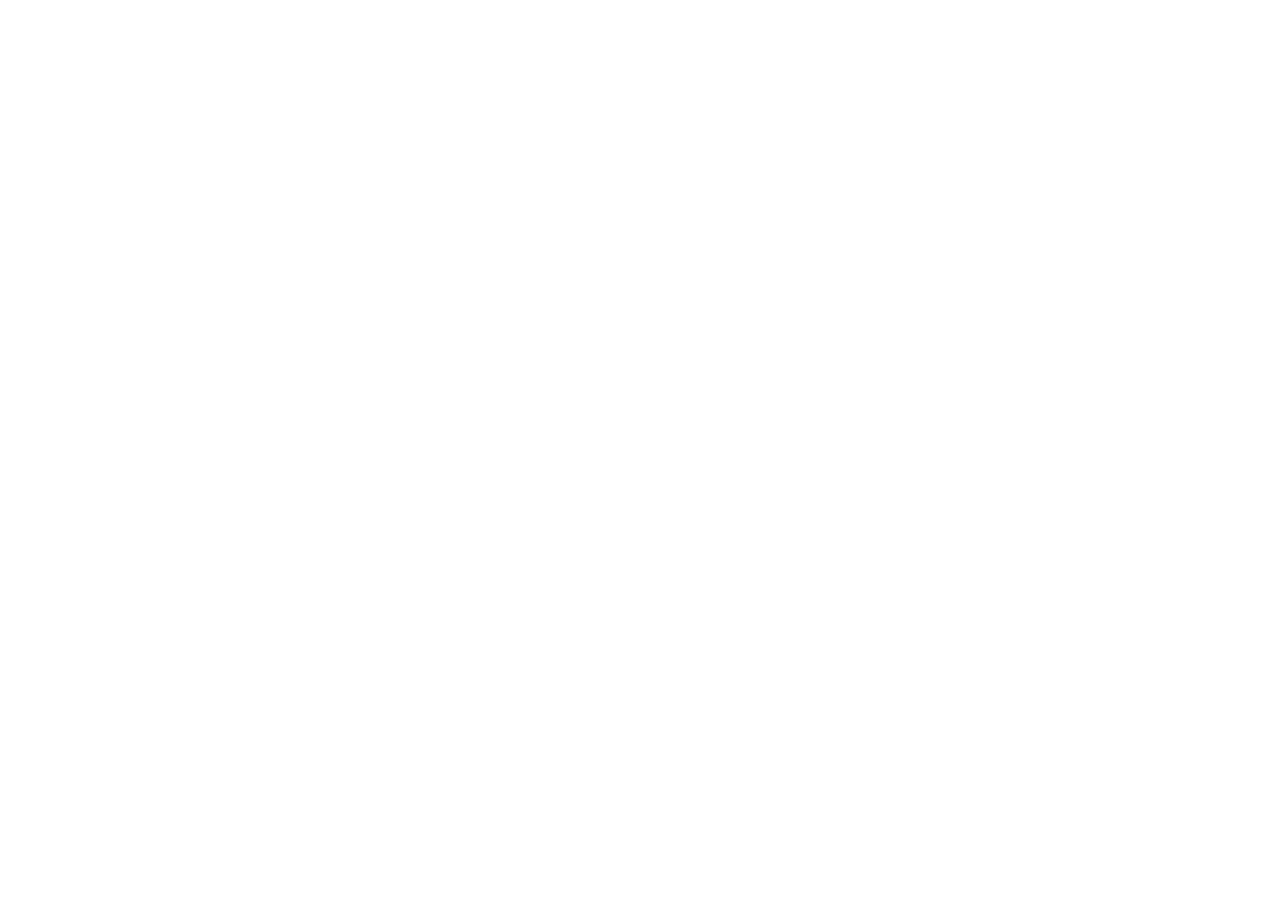
==== template.html @ a3816544 "added template file" ====
<!DOCTYPE html>
<html lang="en">
<head>
    <meta charset="UTF-8">
    <meta http-equiv="X-UA-Compatible" content="IE=edge">
    <meta name="viewport" content="width=device-width, initial-scale=1.0">
    <title>Document</title>
</head>
<body>
    
</body>
</html>
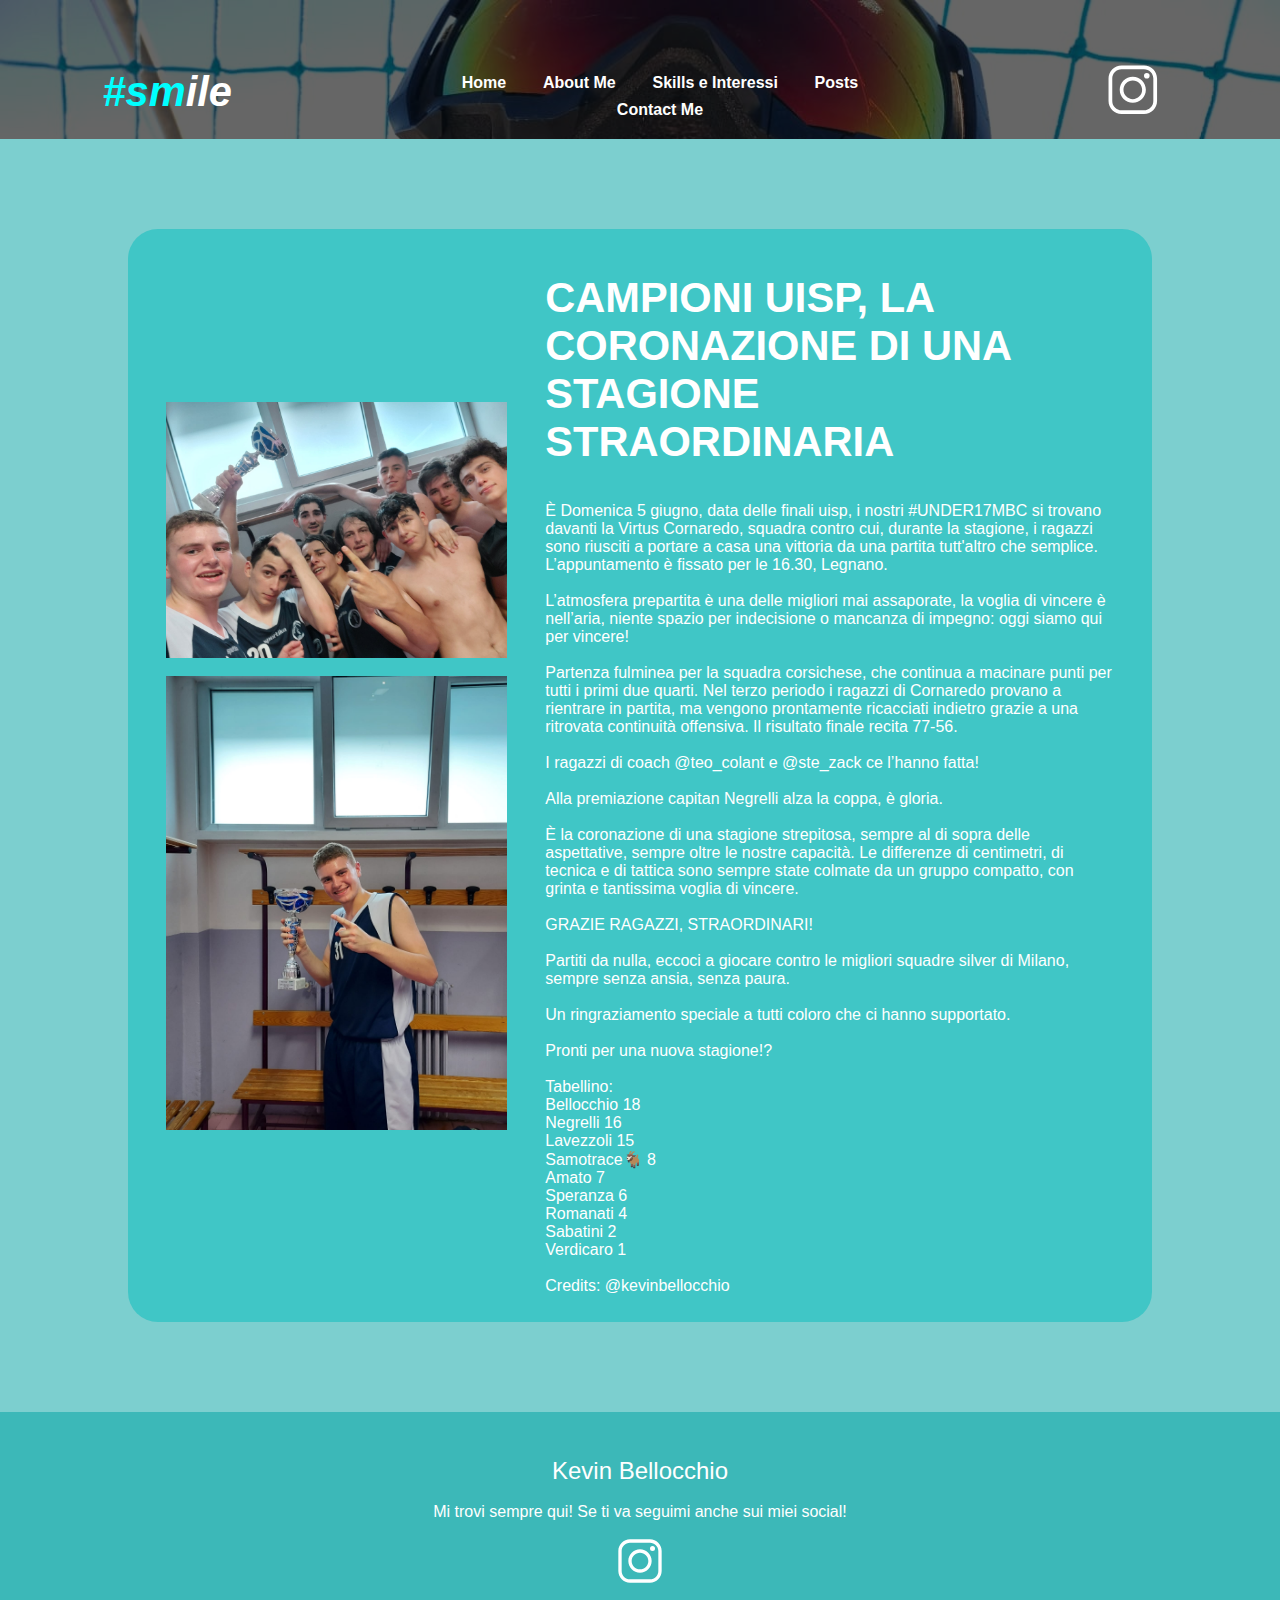
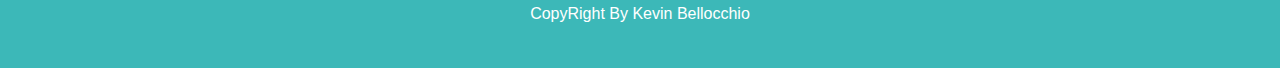
==== commit 45315c61: "added post template" ====
--- a/template.html
+++ b/template.html
@@ -4,9 +4,99 @@
     <meta charset="UTF-8">
     <meta http-equiv="X-UA-Compatible" content="IE=edge">
     <meta name="viewport" content="width=device-width, initial-scale=1.0">
-    <title>Document</title>
+    <link href="https://fonts.googleapis.com/css2?family=Josefin+Sans:ital,wght@0,100;0,200;0,300;0,400;0,500;0,600;0,700;1,100;1,200;1,300;1,400;1,500;1,600;1,700&display=swap" rel="stylesheet">
+    <link rel="stylesheet" href="style.css">
+    <link rel="stylesheet" href="tempstyles.css">
+    <title>Template</title>
 </head>
 <body>
-    
+
+    <div class="introduzione">
+        <nav class="main-nav">
+            <h3 class="logo"><span class="span-logo">#sm</span>ile</h3>
+            <ul>
+                <li><a href="index.html">Home</a></li>
+                <li><a href="#AboutMe">About Me</a></li>
+                <li><a href="#SkillsInteressi">Skills e Interessi</a></li>                
+                <li><a href="template.html">Posts</a></li>
+                <li><a href="template.html">Contact Me</a></li>
+            </ul>
+            <div>
+                <a href="https://www.instagram.com/kevinbellocchio/" target="_blank" rel="noopener noreferrer">
+                <svg xmlns="http://www.w3.org/2000/svg" x="0px" y="0px"
+                width="7vw" height="7vw"
+                viewBox="0 0 48 48"
+                style=" fill:#000000;"><radialGradient id="yOrnnhliCrdS2gy~4tD8ma" cx="19.38" cy="42.035" r="44.899" gradientUnits="userSpaceOnUse"><stop offset="0" stop-color="#fd5"></stop><stop offset=".328" stop-color="#ff543f"></stop><stop offset=".348" stop-color="#fc5245"></stop><stop offset=".504" stop-color="#e64771"></stop><stop offset=".643" stop-color="#d53e91"></stop><stop offset=".761" stop-color="#cc39a4"></stop><stop offset=".841" stop-color="#c837ab"></stop></radialGradient><path fill="url(#undefined)" d="M34.017,41.99l-20,0.019c-4.4,0.004-8.003-3.592-8.008-7.992l-0.019-20	c-0.004-4.4,3.592-8.003,7.992-8.008l20-0.019c4.4-0.004,8.003,3.592,8.008,7.992l0.019,20	C42.014,38.383,38.417,41.986,34.017,41.99z"></path><radialGradient id="yOrnnhliCrdS2gy~4tD8mb" cx="11.786" cy="5.54" r="29.813" gradientTransform="matrix(1 0 0 .6663 0 1.849)" gradientUnits="userSpaceOnUse"><stop offset="0" stop-color="#4168c9"></stop><stop offset=".999" stop-color="#4168c9" stop-opacity="0"></stop></radialGradient><path fill="url(#undefined)" d="M34.017,41.99l-20,0.019c-4.4,0.004-8.003-3.592-8.008-7.992l-0.019-20	c-0.004-4.4,3.592-8.003,7.992-8.008l20-0.019c4.4-0.004,8.003,3.592,8.008,7.992l0.019,20	C42.014,38.383,38.417,41.986,34.017,41.99z"></path><path fill="#fff" d="M24,31c-3.859,0-7-3.14-7-7s3.141-7,7-7s7,3.14,7,7S27.859,31,24,31z M24,19c-2.757,0-5,2.243-5,5	s2.243,5,5,5s5-2.243,5-5S26.757,19,24,19z"></path><circle cx="31.5" cy="16.5" r="1.5" fill="#fff"></circle><path fill="#fff" d="M30,37H18c-3.859,0-7-3.14-7-7V18c0-3.86,3.141-7,7-7h12c3.859,0,7,3.14,7,7v12	C37,33.86,33.859,37,30,37z M18,13c-2.757,0-5,2.243-5,5v12c0,2.757,2.243,5,5,5h12c2.757,0,5-2.243,5-5V18c0-2.757-2.243-5-5-5H18z"></path></svg>
+                </a>
+            </div>
+        </nav>
+    </div>
+
+    <div class="post-wrapper">
+        <div class="post card">
+            <div class="post-image">
+                <img src="./src/campioniuisp.jpeg" alt="">
+                <img src="./src/kevincampioneuisp.jpeg" alt="">
+            </div>
+            <div class="description-wrapper">
+                <div class="post-title">
+                    <h3>CAMPIONI UISP, LA CORONAZIONE DI UNA STAGIONE STRAORDINARIA
+                    </h1>
+                </div>
+                <div class="post-content">
+                    <p>È Domenica 5 giugno, data delle finali uisp, i nostri #UNDER17MBC si trovano davanti la Virtus Cornaredo, squadra contro cui, durante la stagione, i ragazzi sono riusciti a portare a casa una vittoria da una partita tutt'altro che semplice. L’appuntamento  è fissato per le 16.30, Legnano. <br><br>
+
+                        L’atmosfera prepartita è una delle migliori mai assaporate, la voglia di vincere è nell’aria, niente spazio per indecisione o mancanza di impegno: oggi siamo qui per vincere! <br><br>
+                        
+                        Partenza fulminea per la squadra corsichese, che continua a macinare punti per tutti i primi due quarti. Nel terzo periodo i ragazzi di Cornaredo provano a rientrare in partita, ma vengono prontamente ricacciati indietro grazie a una ritrovata continuità offensiva. 
+                        Il risultato finale recita 77-56. <br><br>
+                        
+                        I ragazzi di coach @teo_colant e @ste_zack ce l’hanno fatta! <br><br>
+                        
+                        Alla premiazione capitan Negrelli alza la coppa, è gloria. <br><br>
+                        
+                        È la coronazione di una stagione strepitosa, sempre al di sopra delle aspettative, sempre oltre le nostre capacità. Le differenze di centimetri, di tecnica e di tattica sono sempre state colmate da un gruppo compatto, con grinta e tantissima voglia di vincere. <br><br>
+                        
+                        GRAZIE RAGAZZI, STRAORDINARI! <br><br>
+                        
+                        Partiti da nulla, eccoci a giocare contro le migliori squadre silver di Milano, sempre senza ansia, senza paura. <br><br>
+                        
+                        Un ringraziamento speciale a tutti coloro che ci hanno supportato. <br><br>
+                        
+                        Pronti per una nuova stagione!? <br><br>
+                        
+                        Tabellino: <br>
+                        Bellocchio 18 <br>
+                        Negrelli 16 <br>
+                        Lavezzoli  15 <br>
+                        Samotrace🐐  8 <br>
+                        Amato 7 <br>
+                        Speranza 6 <br>
+                        Romanati 4 <br>
+                        Sabatini  2 <br>
+                        Verdicaro 1 <br><br>
+                        
+                        Credits: @kevinbellocchio
+                        </p>
+                </div>
+            </div>
+        </div>
+    </div>
+
+
+    <div class="footer">
+        <p class="name">Kevin Bellocchio</p>
+        <p>Mi trovi sempre qui! Se ti va seguimi anche sui miei social!</p>
+        <a href="https://www.instagram.com/kevinbellocchio/" target="_blank" rel="noopener noreferrer">
+            <svg xmlns="http://www.w3.org/2000/svg" x="0px" y="0px"
+            width="80" height="80"
+            viewBox="0 0 48 48"
+            style=" fill:#000000;"><radialGradient id="yOrnnhliCrdS2gy~4tD8ma" cx="19.38" cy="42.035" r="44.899" gradientUnits="userSpaceOnUse"><stop offset="0" stop-color="#fd5"></stop><stop offset=".328" stop-color="#ff543f"></stop><stop offset=".348" stop-color="#fc5245"></stop><stop offset=".504" stop-color="#e64771"></stop><stop offset=".643" stop-color="#d53e91"></stop><stop offset=".761" stop-color="#cc39a4"></stop><stop offset=".841" stop-color="#c837ab"></stop></radialGradient><path fill="url(#undefined)" d="M34.017,41.99l-20,0.019c-4.4,0.004-8.003-3.592-8.008-7.992l-0.019-20	c-0.004-4.4,3.592-8.003,7.992-8.008l20-0.019c4.4-0.004,8.003,3.592,8.008,7.992l0.019,20	C42.014,38.383,38.417,41.986,34.017,41.99z"></path><radialGradient id="yOrnnhliCrdS2gy~4tD8mb" cx="11.786" cy="5.54" r="29.813" gradientTransform="matrix(1 0 0 .6663 0 1.849)" gradientUnits="userSpaceOnUse"><stop offset="0" stop-color="#4168c9"></stop><stop offset=".999" stop-color="#4168c9" stop-opacity="0"></stop></radialGradient><path fill="url(#undefined)" d="M34.017,41.99l-20,0.019c-4.4,0.004-8.003-3.592-8.008-7.992l-0.019-20	c-0.004-4.4,3.592-8.003,7.992-8.008l20-0.019c4.4-0.004,8.003,3.592,8.008,7.992l0.019,20	C42.014,38.383,38.417,41.986,34.017,41.99z"></path><path fill="#fff" d="M24,31c-3.859,0-7-3.14-7-7s3.141-7,7-7s7,3.14,7,7S27.859,31,24,31z M24,19c-2.757,0-5,2.243-5,5	s2.243,5,5,5s5-2.243,5-5S26.757,19,24,19z"></path><circle cx="31.5" cy="16.5" r="1.5" fill="#fff"></circle><path fill="#fff" d="M30,37H18c-3.859,0-7-3.14-7-7V18c0-3.86,3.141-7,7-7h12c3.859,0,7,3.14,7,7v12	C37,33.86,33.859,37,30,37z M18,13c-2.757,0-5,2.243-5,5v12c0,2.757,2.243,5,5,5h12c2.757,0,5-2.243,5-5V18c0-2.757-2.243-5-5-5H18z"></path></svg>
+        </a>
+        <p class="copyright">CopyRight By Kevin Bellocchio</p>
+
+    </div>
+
+    <script src=""></script>
 </body>
 </html>--- a/style.css
+++ b/style.css
@@ -0,0 +1,287 @@
+@font-face {
+    font-family: "Century Gothic";
+    src: url("./fonts/century-gothic/GOTHIC.TTF");
+    font-weight: normal;
+    font-style: normal;
+}
+
+*{
+    box-sizing: border-box;
+    font-family: "Josephine Sans", sans-serif;
+    color: #ffffff;    
+    padding: 0;
+    margin: 0;
+}
+
+/*Headers*/
+
+h4{
+    font-size: calc(0.4*6.5vw);
+    /*h2/2*/
+}
+
+h3{
+    font-size: calc(0.5*6.5vw);
+    /*between h2 and h4*/
+}
+
+h2{
+    font-size: calc(2/3*6.5vw);
+    /*66% of h1*/
+}
+
+h1{
+    font-size: 6.5vw;
+}
+
+/*Fine headers*/
+
+/*
+stili prima pagina
+*/
+
+.introduzione{
+    min-height: 100vh;
+    min-width: 100%; 
+    background-image: url("./src/fotoSfondo.jpeg");
+    background-size: cover;
+    background-position: center;
+    background-color: rgba(0,0,0,0.6);
+    background-blend-mode: multiply;
+}
+
+/*div prima pagina*/
+
+.main-nav{
+    display:flex;
+    align-items: center;
+    justify-content: space-between;
+    padding-left: 8%;
+    padding-right: 8%;
+    padding-top: 5vh;
+}
+
+.logo{
+    font-style: italic;
+    cursor: pointer;
+}
+
+.span-logo{
+    color: aqua;
+}
+
+span{
+    color: rgb(26, 179, 187);
+}
+
+nav ul{
+    min-width: 50%;
+    text-align: center;
+}
+
+nav ul li{
+    display: inline-block;
+    padding-right: 3%;
+    padding-left: 3%; 
+    padding-top: 1vh;
+}
+
+nav ul li a{
+    text-decoration: none;
+    font-weight: bold;
+}
+
+nav ul li a:hover{
+    color: aqua;
+    transition: 0.6s;
+}
+
+.nome{
+    padding-top: 30vh;
+    padding-left: 10%;
+}
+
+.nome h1{
+    color: aqua;
+}
+
+/*Fine prima pagina*/
+
+/*About me page*/
+.about-me{
+    display: flex;
+    background-color: rgba(0, 162, 162, 0.515);
+    min-height: 100vh;
+    min-width: 100%;
+    align-items: center;
+    justify-content: space-around;
+    padding-top: 3vh;
+    padding-left: 8%;
+    padding-right: 8%;
+    padding-bottom: 3vh;
+
+}
+
+.img-wrapper{
+    max-width: 40%;       
+}
+
+.img{
+    max-width: 100%;    
+    border-radius: 1px;
+}
+
+.text{
+    width: 40%;
+}
+
+.about-btn, .interessi-btn{
+    background-color: rgb(26, 179, 187);
+    border: 2px solid transparent;
+    border-radius: 30px;
+    padding-top: 1vh;
+    padding-bottom: 1vh;
+    padding-left: 3%;
+    padding-right: 3%;
+    font-size: 1em;
+    font-weight: normal;
+    transition: 0.6s;
+}
+
+.about-btn{
+    margin-top: 7vh;
+}
+
+.interessi-btn{
+    margin-top: 2vh;
+    width: 90%;
+}
+
+.about-btn:hover, .interessi-btn:hover{
+    background-color: transparent;
+    border: 2px solid white;
+}
+
+.about-btn a, .interessi-btn a{
+    text-decoration: none;
+}
+
+/*Interessi page*/
+
+.interessi{
+    background-color: rgba(2, 197, 197, 0.515);
+    width: 100%;
+    padding-bottom: 10vh;
+    padding-top: 10vh;
+    min-height: 100vh;
+
+}
+
+.titolo-interessi{
+    text-align: center;
+    padding-bottom: 10vh;
+}
+
+.interessi-wrapper{
+    display: flex;
+    min-height: 55vh;
+    align-items: center;
+    justify-content: space-around;    
+}
+
+.card{
+    width: 20vw;
+    min-height: 100%;
+    background-color: rgba(8, 189, 189, 0.515);
+    border-radius: 30px;
+    padding-top: 3vh;
+    padding-bottom: 3vh;
+    padding-left: 3%;
+    padding-right: 3%;
+    display: flex;
+    flex-direction: column;
+    justify-content: space-between;
+    align-items: center;
+    
+}
+
+
+.interessi-eltitle{
+    min-height: 16vh; 
+    display: flex;
+    align-items: center; 
+    justify-content: center;  
+    text-align: center; 
+}
+
+.interessi-content{
+    min-height: 7vh;  
+    display: flex;
+    align-items: center; 
+    justify-content: center;  
+    text-align: center;    
+}
+
+.interessi-icon{
+    width: 100%;
+    height: 10vh;
+    margin-bottom: 3vh;
+    display: flex;
+    justify-content: center;
+    align-items: center;
+}
+
+.interessi-icon img{
+    width: 40%;
+}
+
+.coding img{
+    width: 30%;
+}
+
+@media screen and (max-width: 745px) {
+    .interessi-wrapper{
+        flex-direction: column;
+    }
+
+    .card{
+        width: 40%;
+        margin-bottom: 5vh;
+    }
+
+    .interessi-eltitle{
+        min-height: 7vh;
+    }
+
+    .interessi-content{
+        min-height: 4vh;
+    }
+
+    @media screen and (max-height: 400px) {
+        .card{
+            margin-bottom: 10vh;
+        }
+    }
+}
+
+
+
+/*Footer*/
+
+.footer{
+    background-color:rgba(0, 162, 162, 0.515);
+    text-align: center;
+    padding-top: 5vh;    
+}
+
+.name{
+    font-size: 1.5em;
+    margin-bottom: 2vh;
+}
+
+.copyright{
+    padding-bottom: 5vh;
+}
+
+
+
--- a/tempstyles.css
+++ b/tempstyles.css
@@ -0,0 +1,54 @@
+.introduzione{
+    min-height: fit-content;
+    background-position: top;
+}
+
+body{
+    background-color: rgba(0, 162, 162, 0.515);
+}
+
+.post-wrapper{
+    padding-top: 10vh;
+    padding-bottom: 10vh;
+    display: flex;
+    flex-direction: column;
+    justify-content: space-around;
+    align-items: center;
+}
+
+.post{
+    width: 80%;
+    min-height: 30vh;
+    display: flex;    
+    flex-direction: row;
+}
+
+.post-image{
+    display: flex;
+    justify-content: flex-start;
+    align-items: center;
+    flex-direction: column;
+    width: 40%;   
+    align-self: center;
+    padding-right: 3vw;
+}
+
+.post-image img{
+    width: 100%;
+    padding-bottom: 2vh;
+}
+
+.description-wrapper{
+    width: 60%;
+    display: flex;
+    flex-direction: column;
+    align-self: flex-start;
+    justify-content: flex-start;
+}
+
+.post-title{
+    min-height: 10vh;
+    padding-top: 2vh;
+    padding-bottom: 2vh;  
+    margin-bottom: 2vh;  
+}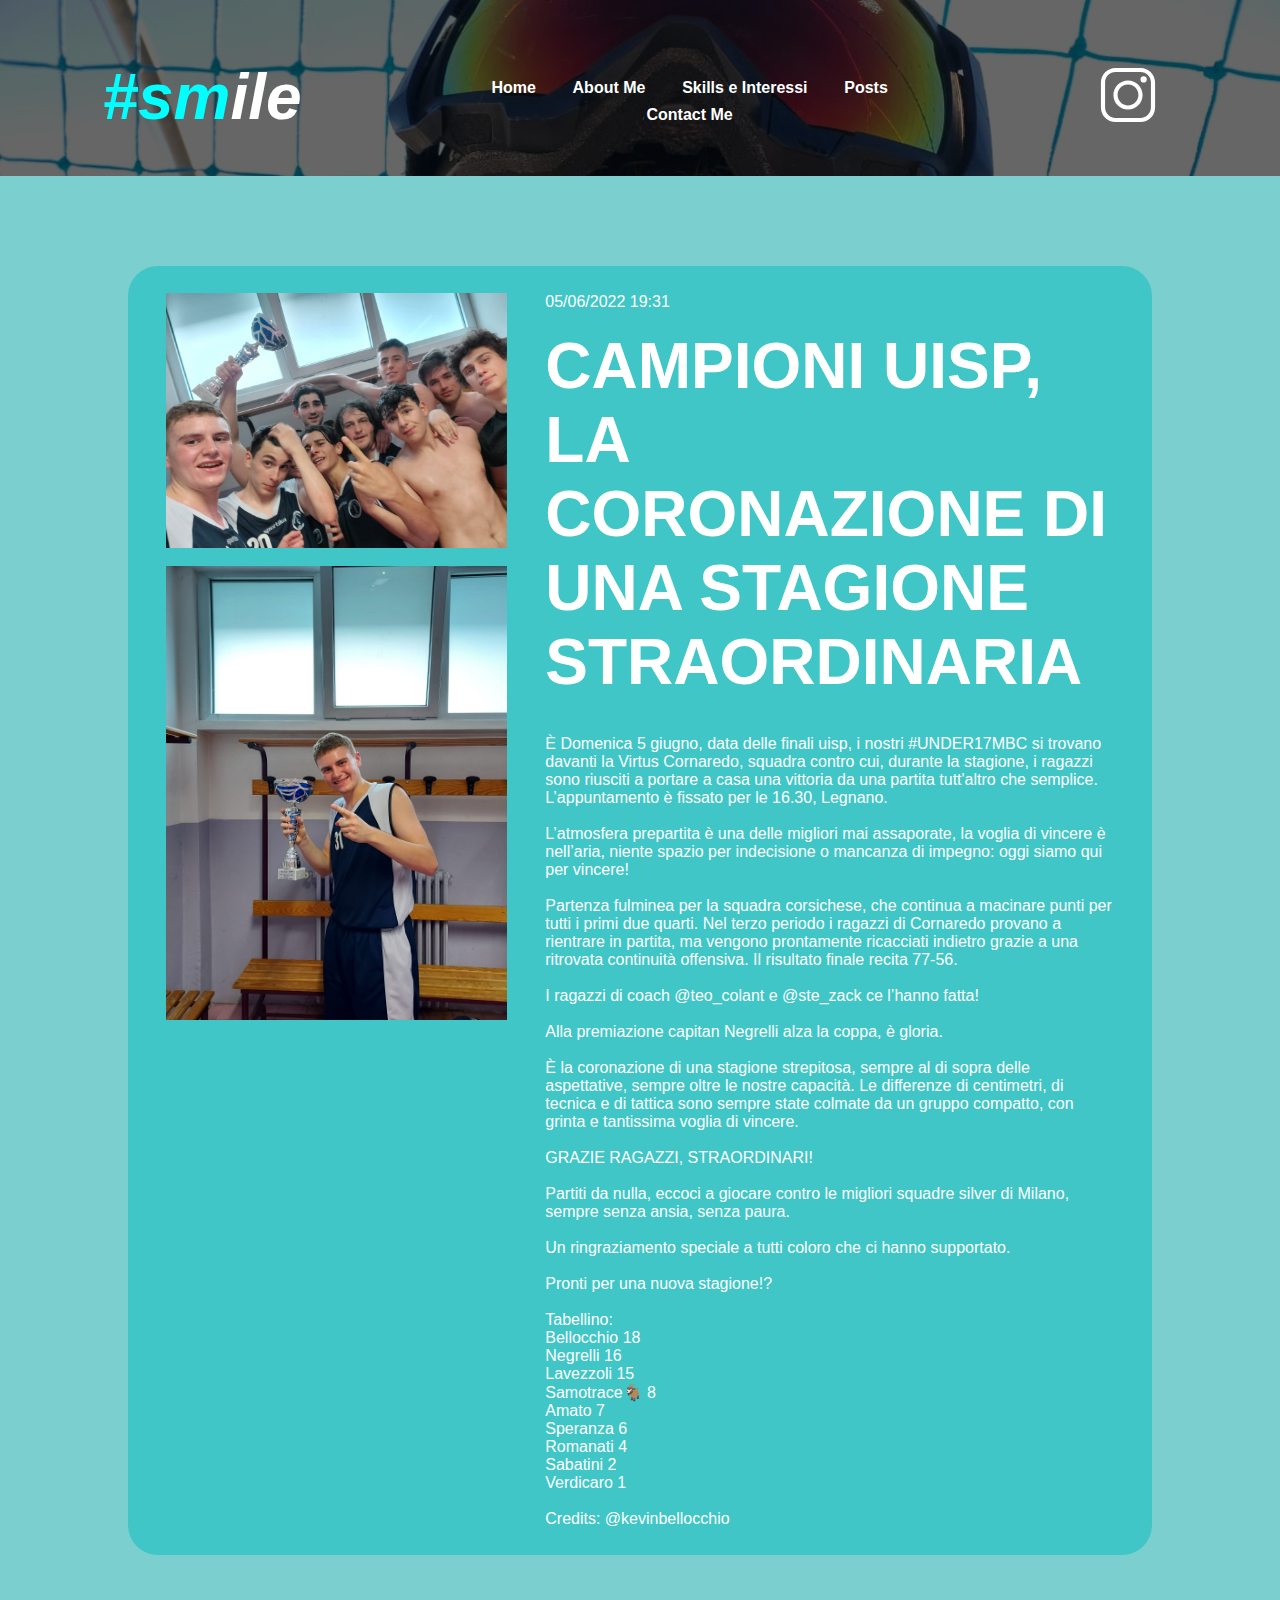
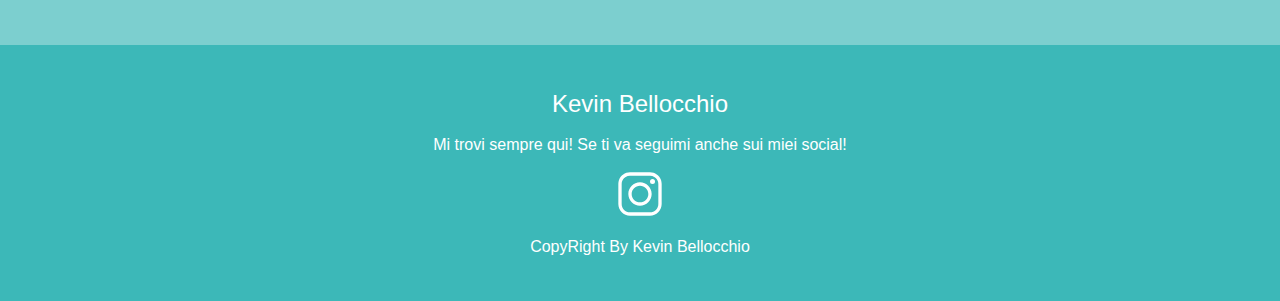
==== commit 3dc85296: "completed template page" ====
--- a/template.html
+++ b/template.html
@@ -24,7 +24,7 @@
             <div>
                 <a href="https://www.instagram.com/kevinbellocchio/" target="_blank" rel="noopener noreferrer">
                 <svg xmlns="http://www.w3.org/2000/svg" x="0px" y="0px"
-                width="7vw" height="7vw"
+                width="100" height="100"
                 viewBox="0 0 48 48"
                 style=" fill:#000000;"><radialGradient id="yOrnnhliCrdS2gy~4tD8ma" cx="19.38" cy="42.035" r="44.899" gradientUnits="userSpaceOnUse"><stop offset="0" stop-color="#fd5"></stop><stop offset=".328" stop-color="#ff543f"></stop><stop offset=".348" stop-color="#fc5245"></stop><stop offset=".504" stop-color="#e64771"></stop><stop offset=".643" stop-color="#d53e91"></stop><stop offset=".761" stop-color="#cc39a4"></stop><stop offset=".841" stop-color="#c837ab"></stop></radialGradient><path fill="url(#undefined)" d="M34.017,41.99l-20,0.019c-4.4,0.004-8.003-3.592-8.008-7.992l-0.019-20	c-0.004-4.4,3.592-8.003,7.992-8.008l20-0.019c4.4-0.004,8.003,3.592,8.008,7.992l0.019,20	C42.014,38.383,38.417,41.986,34.017,41.99z"></path><radialGradient id="yOrnnhliCrdS2gy~4tD8mb" cx="11.786" cy="5.54" r="29.813" gradientTransform="matrix(1 0 0 .6663 0 1.849)" gradientUnits="userSpaceOnUse"><stop offset="0" stop-color="#4168c9"></stop><stop offset=".999" stop-color="#4168c9" stop-opacity="0"></stop></radialGradient><path fill="url(#undefined)" d="M34.017,41.99l-20,0.019c-4.4,0.004-8.003-3.592-8.008-7.992l-0.019-20	c-0.004-4.4,3.592-8.003,7.992-8.008l20-0.019c4.4-0.004,8.003,3.592,8.008,7.992l0.019,20	C42.014,38.383,38.417,41.986,34.017,41.99z"></path><path fill="#fff" d="M24,31c-3.859,0-7-3.14-7-7s3.141-7,7-7s7,3.14,7,7S27.859,31,24,31z M24,19c-2.757,0-5,2.243-5,5	s2.243,5,5,5s5-2.243,5-5S26.757,19,24,19z"></path><circle cx="31.5" cy="16.5" r="1.5" fill="#fff"></circle><path fill="#fff" d="M30,37H18c-3.859,0-7-3.14-7-7V18c0-3.86,3.141-7,7-7h12c3.859,0,7,3.14,7,7v12	C37,33.86,33.859,37,30,37z M18,13c-2.757,0-5,2.243-5,5v12c0,2.757,2.243,5,5,5h12c2.757,0,5-2.243,5-5V18c0-2.757-2.243-5-5-5H18z"></path></svg>
                 </a>
@@ -39,6 +39,9 @@
                 <img src="./src/kevincampioneuisp.jpeg" alt="">
             </div>
             <div class="description-wrapper">
+                <div class="data">
+                    05/06/2022 19:31
+                </div>
                 <div class="post-title">
                     <h3>CAMPIONI UISP, LA CORONAZIONE DI UNA STAGIONE STRAORDINARIA
                     </h1>
--- a/style.css
+++ b/style.css
@@ -16,22 +16,26 @@
 /*Headers*/
 
 h4{
-    font-size: calc(0.4*6.5vw);
+    /*font-size: calc(0.4*6.5vw);*/
     /*h2/2*/
+    font-size: 2em;
 }
 
 h3{
-    font-size: calc(0.5*6.5vw);
+    /*font-size: calc(0.5*6.5vw);*/
     /*between h2 and h4*/
+    font-size: 4em;
 }
 
 h2{
-    font-size: calc(2/3*6.5vw);
+    /*font-size: calc(2/3*6.5vw);*/
     /*66% of h1*/
+    font-size: 6em;
 }
 
 h1{
-    font-size: 6.5vw;
+    /*font-size: 6.5vw;*/
+    font-size: 8em;
 }
 
 /*Fine headers*/
@@ -239,6 +243,24 @@
     width: 30%;
 }
 
+
+/*Footer*/
+
+.footer{
+    background-color:rgba(0, 162, 162, 0.515);
+    text-align: center;
+    padding-top: 5vh;    
+}
+
+.name{
+    font-size: 1.5em;
+    margin-bottom: 2vh;
+}
+
+.copyright{
+    padding-bottom: 5vh;
+}
+
 @media screen and (max-width: 745px) {
     .interessi-wrapper{
         flex-direction: column;
@@ -255,6 +277,31 @@
 
     .interessi-content{
         min-height: 4vh;
+    }
+
+    .interessi-icon img{
+        width: 30%;
+        padding-top:1vh;
+    }
+
+    .coding img{
+        width: 20%;        
+    }
+
+    .introduzione{
+        width: 230vw;
+    }
+
+    .about-me{
+        width: 230vw;
+    }
+
+    .interessi{
+        width: 230vw;
+    }
+
+    .footer{
+        width: 230vw;
     }
 
     @media screen and (max-height: 400px) {
@@ -266,22 +313,3 @@
 
 
 
-/*Footer*/
-
-.footer{
-    background-color:rgba(0, 162, 162, 0.515);
-    text-align: center;
-    padding-top: 5vh;    
-}
-
-.name{
-    font-size: 1.5em;
-    margin-bottom: 2vh;
-}
-
-.copyright{
-    padding-bottom: 5vh;
-}
-
-
-
--- a/tempstyles.css
+++ b/tempstyles.css
@@ -1,6 +1,7 @@
 .introduzione{
     min-height: fit-content;
     background-position: top;
+    padding-bottom: 3vh;
 }
 
 body{
@@ -17,6 +18,7 @@
 }
 
 .post{
+    align-self: center;
     width: 80%;
     min-height: 30vh;
     display: flex;    
@@ -25,11 +27,10 @@
 
 .post-image{
     display: flex;
-    justify-content: flex-start;
     align-items: center;
     flex-direction: column;
     width: 40%;   
-    align-self: center;
+    align-self: flex-start;
     padding-right: 3vw;
 }
 
@@ -51,4 +52,12 @@
     padding-top: 2vh;
     padding-bottom: 2vh;  
     margin-bottom: 2vh;  
+}
+
+
+/*ricordarsi di mettere dentro tutte le sezioni del sito*/
+@media screen and (max-width: 745px) {
+    .post-wrapper{
+        width: 240vw;   
+    }
 }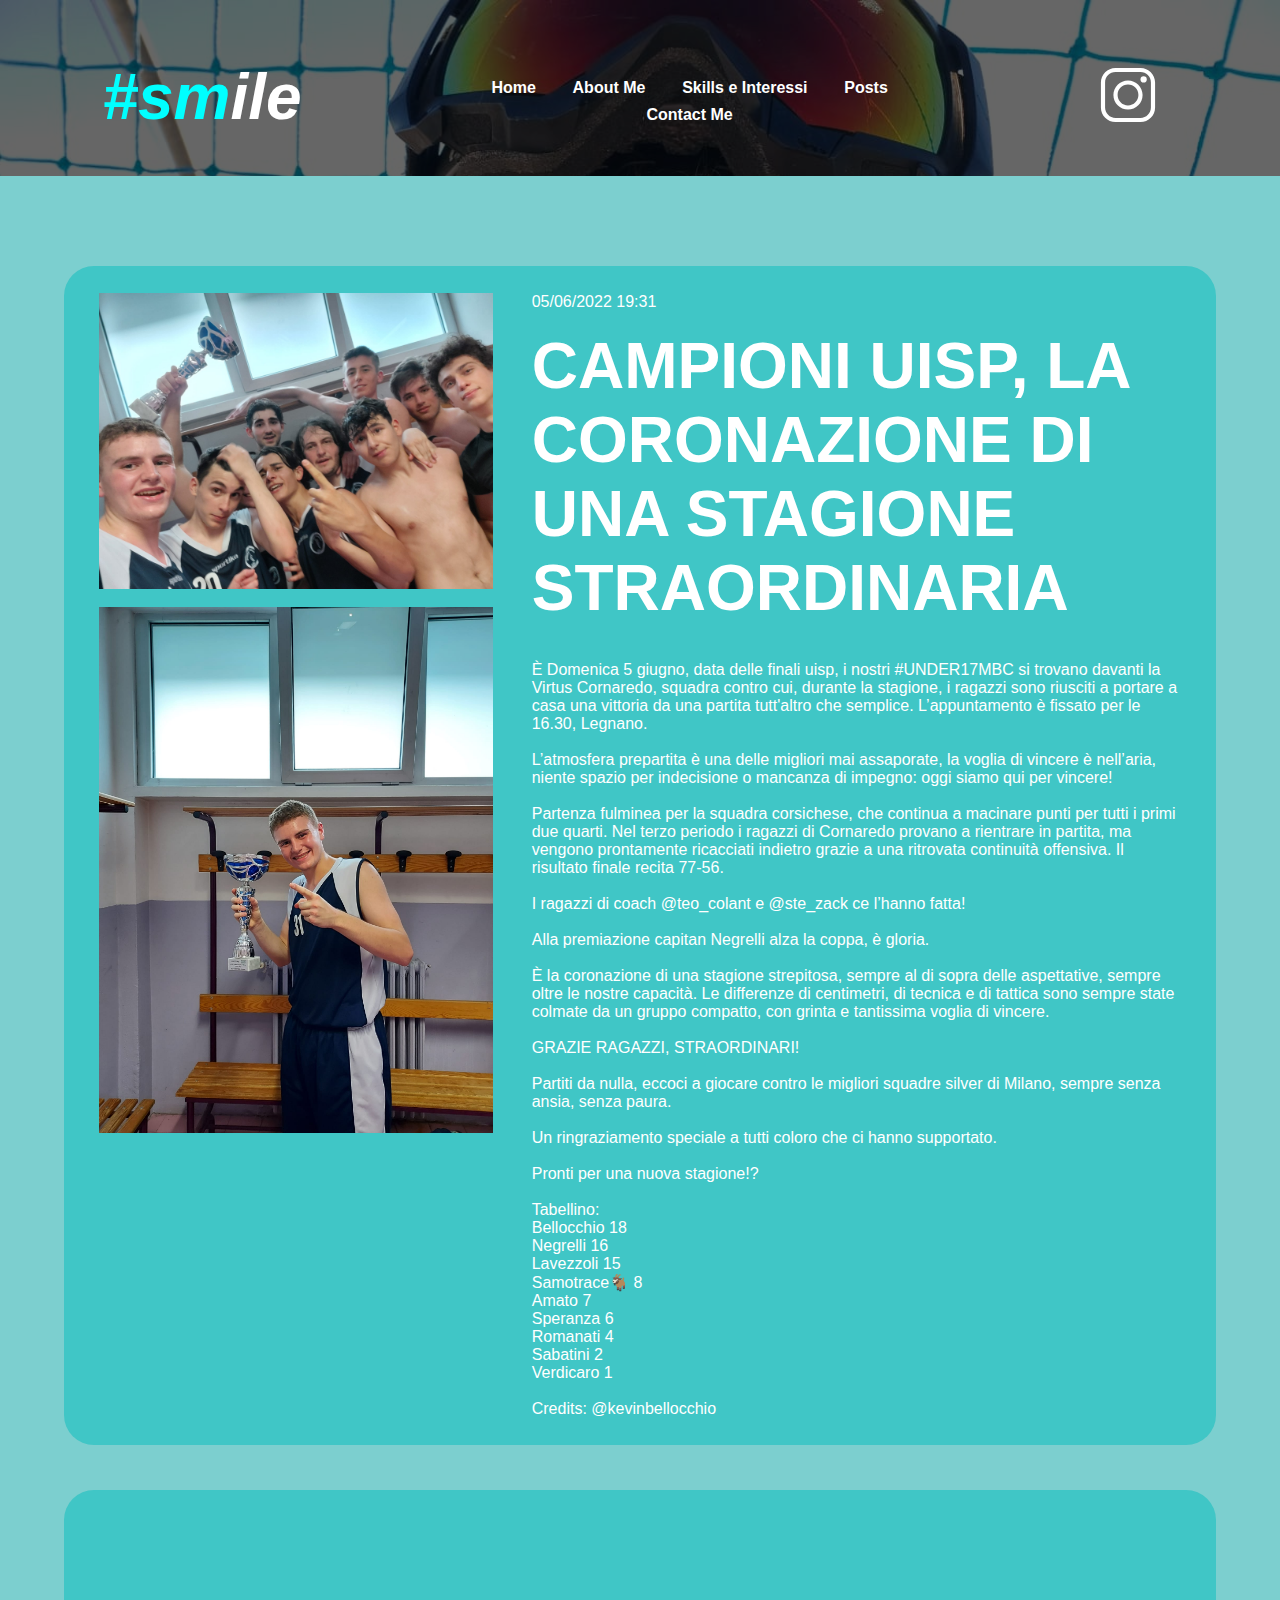
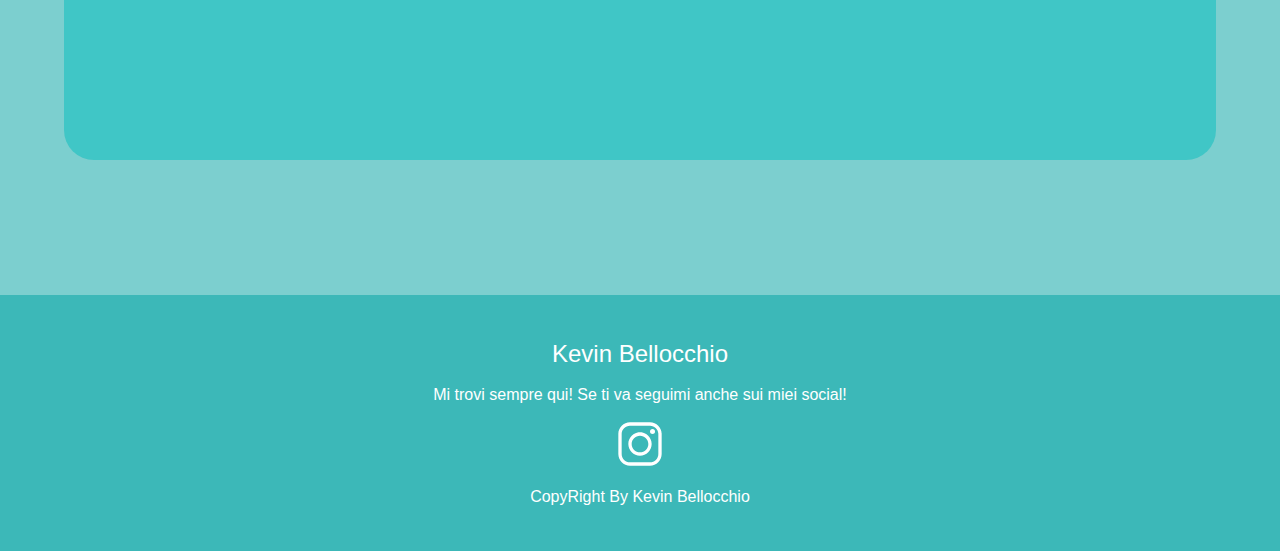
==== commit 5817483f: "ok" ====
--- a/template.html
+++ b/template.html
@@ -84,6 +84,10 @@
                 </div>
             </div>
         </div>
+
+        <div class="post card">
+            
+        </div>
     </div>
 
 
--- a/tempstyles.css
+++ b/tempstyles.css
@@ -15,14 +15,18 @@
     flex-direction: column;
     justify-content: space-around;
     align-items: center;
+    padding-left: 5%;
+    padding-right: 5%;
 }
 
 .post{
     align-self: center;
-    width: 80%;
+    min-width: 100%;
+    width: fit-content;
     min-height: 30vh;
     display: flex;    
-    flex-direction: row;
+    flex-direction: row;  
+    margin-bottom: 5vh;  
 }
 
 .post-image{
@@ -58,6 +62,14 @@
 /*ricordarsi di mettere dentro tutte le sezioni del sito*/
 @media screen and (max-width: 745px) {
     .post-wrapper{
-        width: 240vw;   
+        width: 260vw;   
+    }
+
+    .introduzione{
+        width:260vw;
+    }
+
+    .footer{
+        width: 260vw;
     }
 }